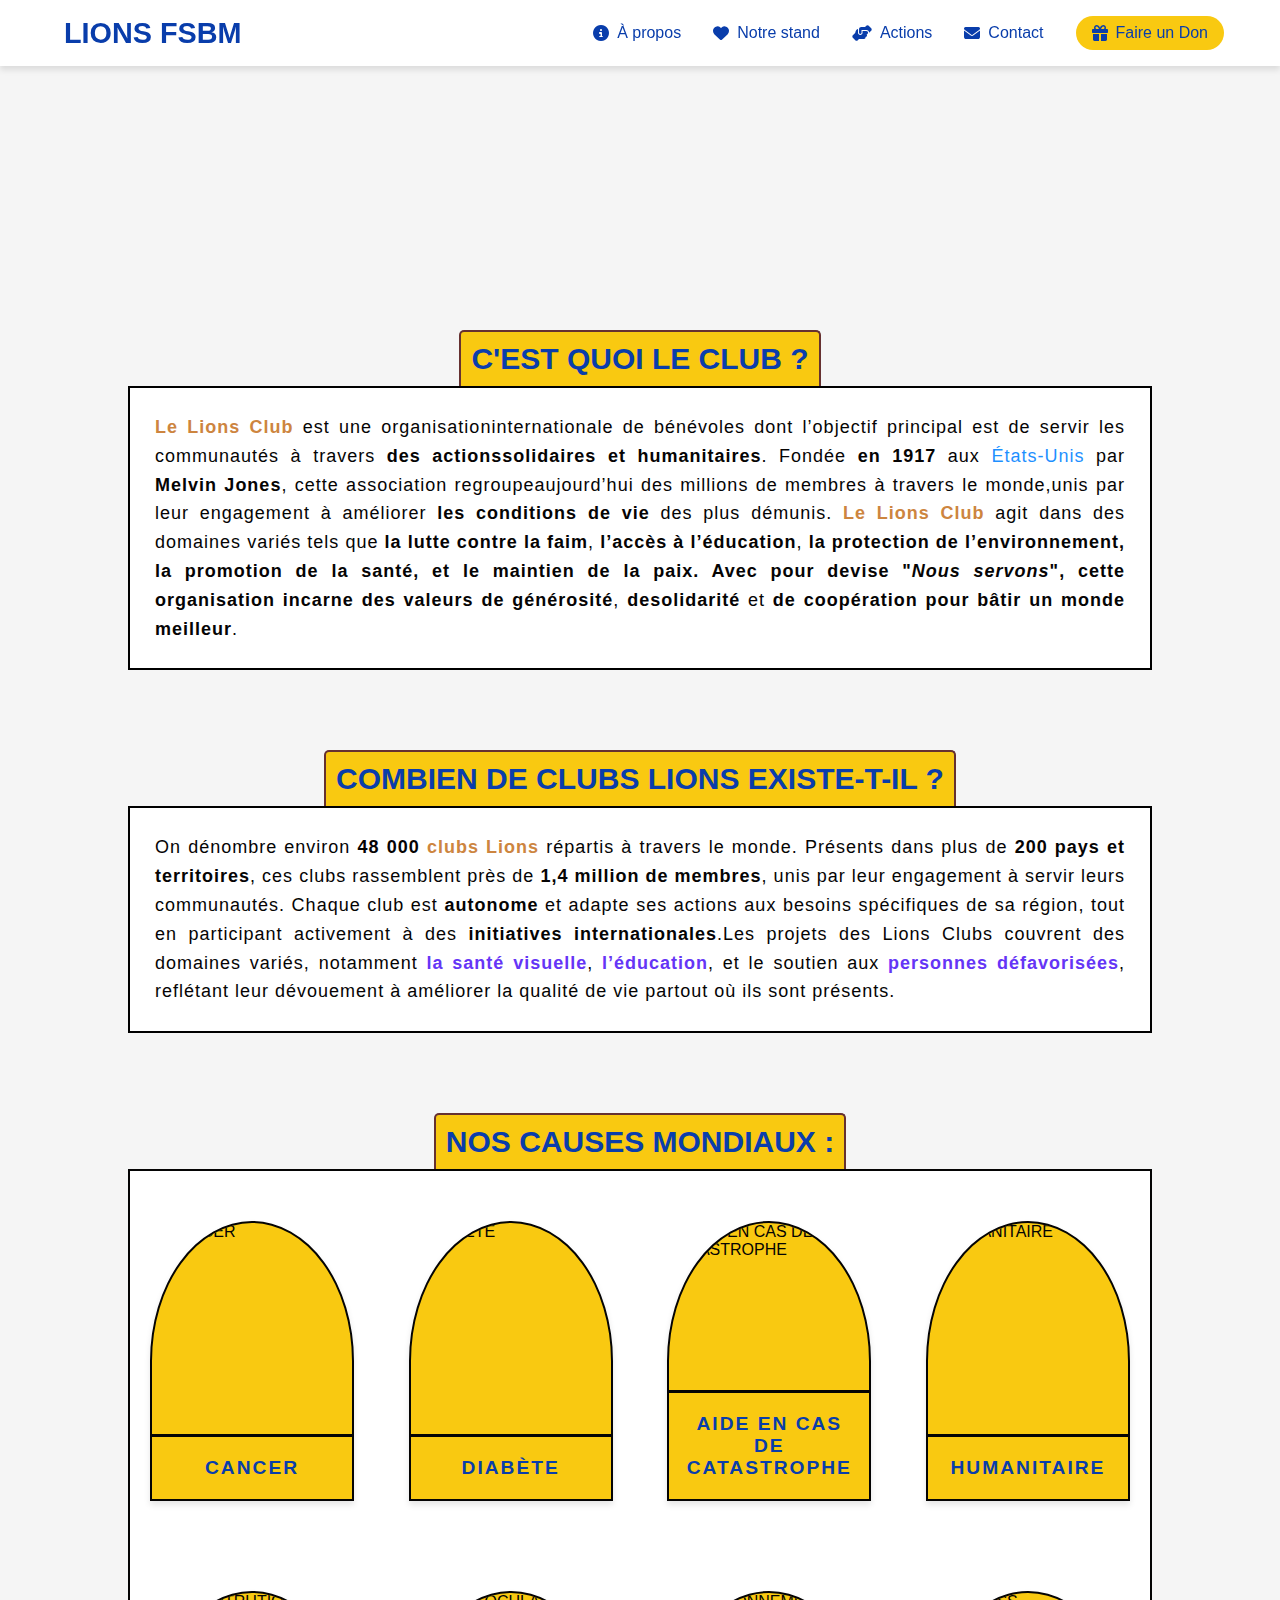
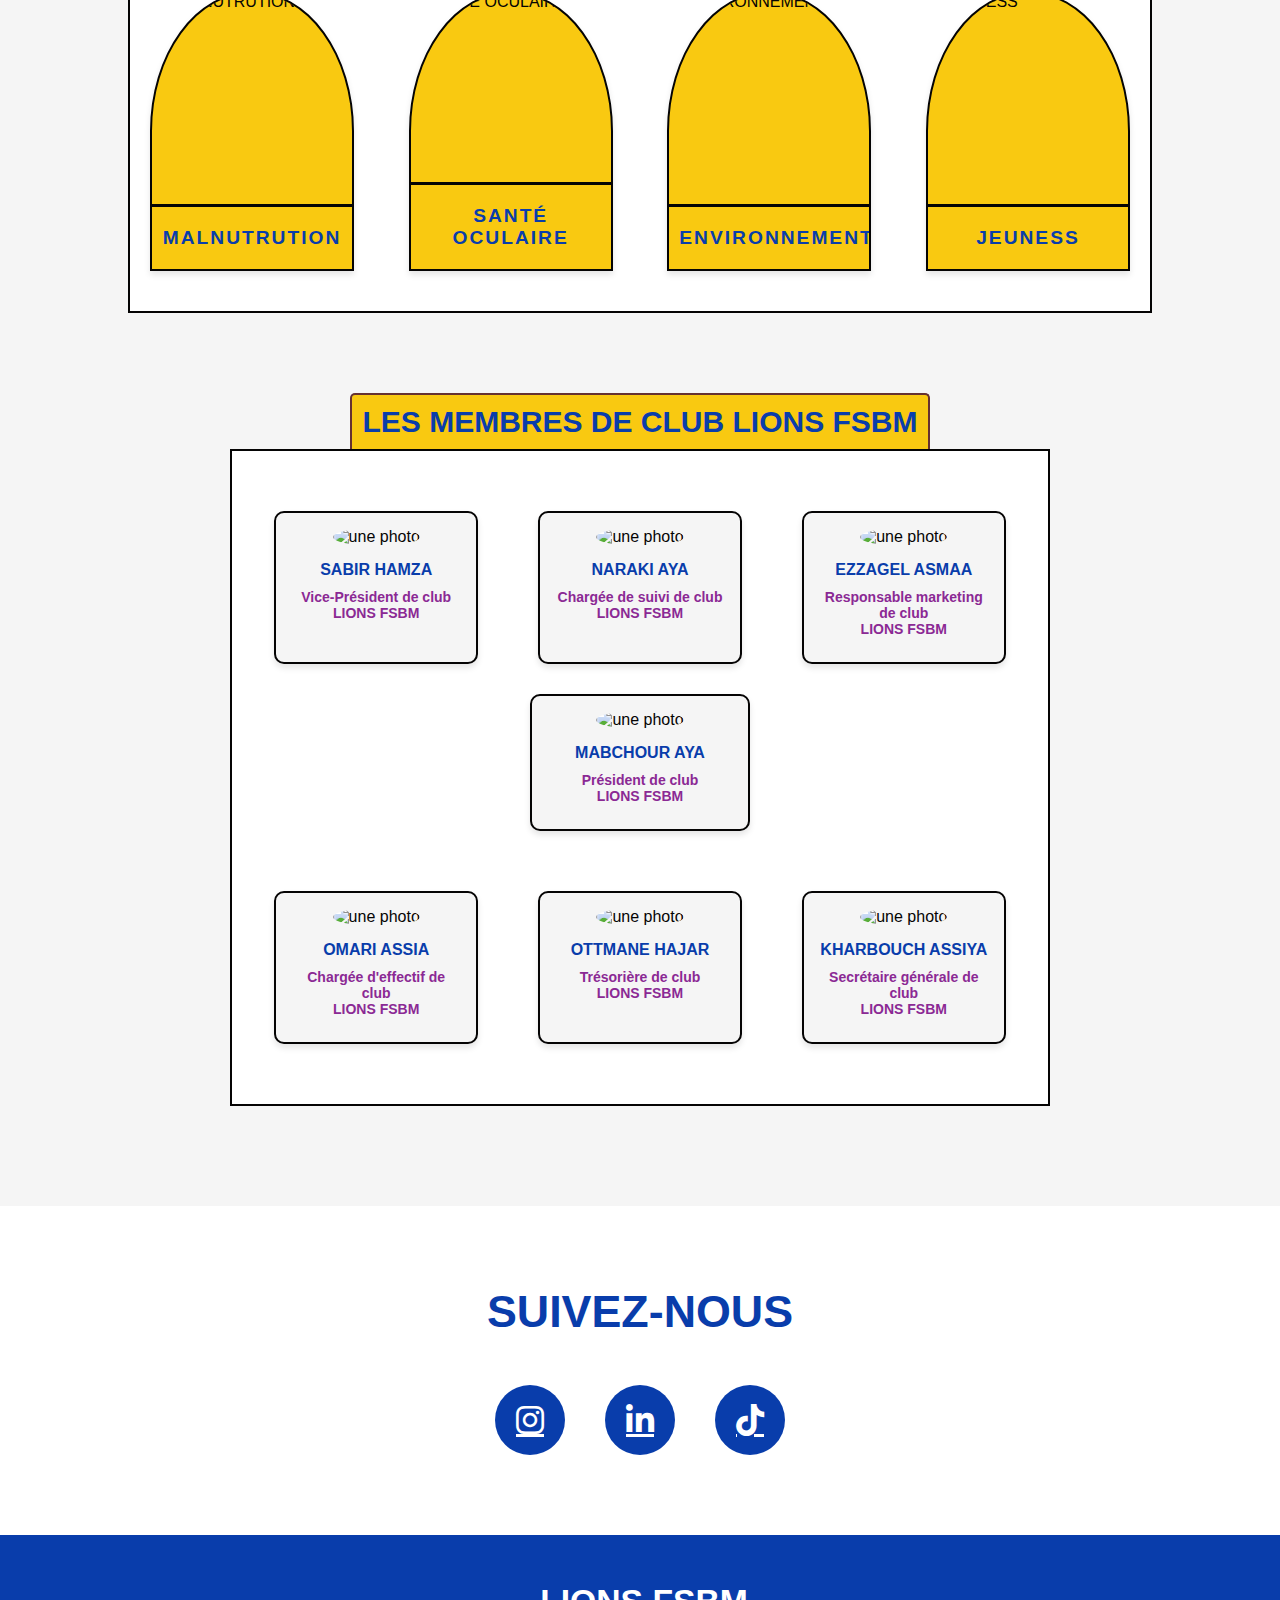
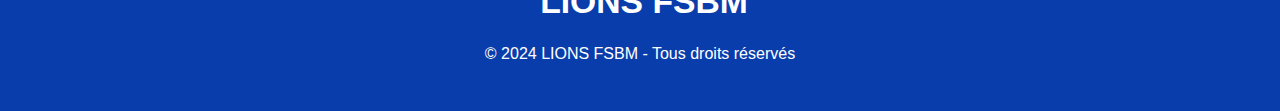
==== Index/about.html @ 6dd46de1 "update3" ====
<!DOCTYPE html>
<html lang="fr">
  <head>
    <meta charset="UTF-8" />
    <meta name="viewport" content="width=device-width, initial-scale=1.0" />
    <meta
      name="description"
      content="LIONS FSBM - Organisation internationale de bénévoles dédiée au service communautaire"
    />
    <title>LIONS FSBM</title>
    <link rel="stylesheet" href="../Stylesheets/About.css" />
    <link rel="shortcut icon" href="../Assets/Icons/LIONS_CLUB_LOGO.png" /> 
    <!-- Ajout du CDN Font Awesome -->
    <link
      rel="stylesheet"
      href="https://cdnjs.cloudflare.com/ajax/libs/font-awesome/6.5.1/css/all.min.css"
    />
  </head>

  <body>
    <header class="header">
      <nav class="navbar">
        <div class="logo">
          <a href="acceuil.html"><i class="fas fa-lion"></i> LIONS FSBM</a>
        </div>
        <button class="nav-toggle" aria-label="Menu">
          <i class="fas fa-bars"></i>
        </button>
        <ul class="nav-menu">
          <li>
            <a href="about.html"><i class="fas fa-info-circle"></i> À propos</a>
          </li>
          <li>
            <a href="stand.html"><i class="fas fa-heart"></i> Notre stand</a>
          </li>
          <li>
            <a href="actions.html"
              ><i class="fas fa-hands-helping"></i> Actions</a
            >
          </li>
          <li>
            <a href="contact.html"><i class="fas fa-envelope"></i> Contact</a>
          </li>
          <li>
            <a href="don.html" class="donation-button pulse"
              ><i class="fas fa-gift"></i> Faire un Don</a
            >
          </li>
        </ul>
      </nav>
    </header>
        
     <main>
      
       <div style="width: 80%;margin-left: 10%;">
  
          <video autoplay muted loop src="../Assets/Videos/videoplayback.mp4"></video><!-- la video de la page a propose -->
          
          <h2  class="les_titres_h2">C'EST QUOI LE CLUB ?</h2>                     <!--titre-->
  
        <p class="paragraphe"><!-- un texte qui donne une peresentation sur club lions -->
           <span style="color: peru; font-weight: 700;">Le Lions Club</span> est une organisationinternationale
             de bénévoles dont l’objectif principal est de servir les communautés à travers <b>des actionssolidaires 
               et humanitaires</b>. Fondée <b>en 1917</b> aux <span style="color: dodgerblue;">États-Unis</span> par
                <b>Melvin Jones</b>, cette association regroupeaujourd’hui des millions de membres à travers le monde,unis
                  par leur engagement à améliorer <b >les conditions de vie</b> des plus  démunis. 
                  <span style="color: peru; font-weight: 700;"> Le Lions Club </span> agit dans des domaines variés tels que
                 <b>la lutte contre la faim</b>, <b>l’accès à l’éducation</b>,<b> la protection de 
              l’environnement, <b >la promotion de la santé</b>, et <b>le maintien de la paix</b>. Avec pour devise  "<b><em>Nous servons</em></b>", 
              cette organisation incarne 
            des valeurs de générosité</b>, <b>desolidarité</b> et <b>de coopération pour bâtir un monde meilleur</b>.
        </p>
  
            <h2  class="les_titres_h2" >Combien de clubs Lions existe-t-il ?</h2>                                <!-- un autre titre-->
  
            <p class="paragraphe"><!-- cette partie donner des information sur le nombre du membre de club -->
              On dénombre environ <b>48 000 </b><b style="color: peru;">clubs Lions</b> répartis à travers le monde.
               Présents dans plus de <b>200 pays et territoires</b>, ces clubs rassemblent près de 
               <b>1,4 million de membres</b>, unis par leur engagement à servir leurs communautés.
              Chaque club est <b >autonome</b> et adapte ses actions aux besoins spécifiques de sa région, tout en participant activement à des
               <b>initiatives internationales</b>.Les projets des Lions Clubs couvrent des domaines variés, notamment
               <b style="color: rgb(101, 53, 246);">la santé visuelle</b>, <b style="color: rgb(101, 53, 246);">l’éducation</b>,
               et le soutien aux <b style="color: rgb(101, 53, 246);">personnes défavorisées</b>,
               reflétant leur dévouement à améliorer la qualité de vie partout où ils sont présents.
            </p>
  
  
            <!-- les causes mondiaux-->
  
            <h2  class="les_titres_h2" >Nos causes mondiaux :</h2><!-- un autre titre-->
           <div class="abs"> <div class="conteneur">                                <!-- cette div est un conteneur de les div qui s appel cn1 -->
              <div class="cn1">                                    <!--cn1 est un conteneur les images  est le titre des causes mondiaux-->
                  <img src="../Assets/Pictures/gettyimages-1317832692-612x612.jpg" alt="CANCER">
                  <h3>CANCER</h3>
              </div>
              <div class="cn1">
                  <img src="../Assets/Pictures/DIABÈTE.jpeg" alt="DIABÈTE">
                  <h3>DIABÈTE</h3>
              </div>
              <div class="cn1">
                  <img src="../Assets/Pictures/CATASTROPHE.jpg" alt="AIDE EN CAS DE CATASTROPHE">
                  <h3>AIDE EN CAS DE CATASTROPHE</h3>
              </div>
              <div class="cn1">
                  <img src="../Assets/Pictures/HUMANITAIRE.jpg" alt="HUMANITAIRE">
                  <h3>HUMANITAIRE</h3>
              </div>
          </div>
          
          <div class="conteneur"> <!-- cette div est un conteneur de les div qui s appel cn1 -->
              <div class="cn1">   <!--cn1 est un conteneur les images  est le titre des causes mondiaux-->
                  <img src="../Assets/Pictures/MALNUTRUTION.jpg" alt="MALNUTRUTION">
                  <h3>MALNUTRUTION</h3>
              </div>
              <div class="cn1">
                  <img src="../Assets/Pictures/shutterstock_1575687874.jpg" alt="SANTÉ OCULAIRE">
                  <h3>SANTÉ OCULAIRE</h3>
              </div>
              <div class="cn1">
                  <img src="../Assets/Pictures/ENVIRONNEMENT.jpg" alt="ENVIRONNEMENT">
                  <h3>ENVIRONNEMENT</h3>
              </div>
              <div class="cn1">
                  <img src="../Assets/Pictures/jeunesse.jpg" alt="JEUNESS">
                  <h3>JEUNESS</h3>
              </div>
          </div>
        </div>
  
          <!--LES MEMBRES DE CLUB LIONS FSBM-->
          
              <h2  class="les_titres_h2 "><!--un autre titre-->
                LES MEMBRES DE CLUB LIONS FSBM
              </h2>
              <div class="abs JJ">
                
            
  
            <div class="tableau">
              <!--tableau est un conteneur des tableau2  --> 
                <div class="tableau2 pp"><!--tableau2 est un conteneur de l image de membre et leur nom et leur travaille -->
                    <img src="../Assets/Pictures/WhatsApp Image2.jpg" alt="une photo">
                    <p>SABIR HAMZA</p>
                    <p> Vice-Président de club <br>LIONS FSBM</p>
                </div>
                <div class="tableau2">
                    <img src="../Assets/Pictures/WhatsApp Image3.jpg" alt="une photo">
                    <p>NARAKI AYA</p>
                    <p>Chargée de suivi de club <br>LIONS FSBM</p>
                </div>
                <div class="tableau2 pp">
                    <img src="../Assets/Pictures/WhatsApp Image4.jpg" alt="une photo">
                    <p>EZZAGEL ASMAA</p>
                    <p>Responsable marketing de club <br>LIONS FSBM</p>
                </div> 
                <div class="tableau2 PRE"><!--tableau2 est un conteneur de l image de membre et leur nom et leur travaille -->
                  <img src="../Assets/Pictures/WhatsApp Image1.jpg" alt="une photo">
                  <p>MABCHOUR AYA</p>
                  <p>Président de club <br>LIONS FSBM</p>
              </div>   
            </div>
            
            
            <div class="tableau s"><!--tableau est un conteneur des tableau2  --> 
                <div class="tableau2"><!--tableau2 est un conteneur de l image de membre et leur nom et leur travaille -->
                    <img src="../Assets/Pictures/WhatsApp Image5.jpg" alt="une photo">
                    <p>OMARI ASSIA</p>
                    <p>Chargée d'effectif de club <br>LIONS FSBM</p>
                </div>
                <div class="tableau2">
                    <img src="../Assets/Pictures/WhatsApp Image6.jpg" alt="une photo">
                    <p>OTTMANE HAJAR</p>
                    <p>Trésorière de club <br>LIONS FSBM</p>
                </div>
                <div class="tableau2">
                    <img src="../Assets/Pictures/WhatsApp ImagE7.jpg" alt="une photo">
                    <p>KHARBOUCH ASSIYA</p>
                    <p>Secrétaire générale de club <br>LIONS FSBM</p>
                </div>   
            </div>
          </div>
      </div>

      <section class="social-section">
        <div class="container">
          <h2 class="section-title">Suivez-nous</h2>
          <div class="social-icons">
            <a href="https://www.instagram.com/lions_fsbm" class="social-icon instagram"
              ><i class="fab fa-instagram"></i
            ></a>
            <a href="https://www.linkedin.com/company/lionsclubfsbm/" class="social-icon linkedin"
              ><i class="fab fa-linkedin-in"></i
            ></a>
            <a href="https://www.tiktok.com/@lions.club.fsbm" class="social-icon tiktok"
              ><i class="fa-brands fa-tiktok"></i
            ></a>
          </div>
        </div>
      </section>
    </main>

    <footer class="footer">
      <div class="container">
        <div class="footer-content">
          <div class="footer-logo">
            <i class="fas fa-lion"></i>
            <h3>LIONS FSBM</h3>
          </div>
          <p>&copy; 2024 LIONS FSBM - Tous droits réservés</p>
        </div>
      </div>
    </footer>

    <script>
      document.querySelector(".nav-toggle").addEventListener("click", () => {
        document.querySelector(".nav-menu").classList.toggle("active");
      });
    </script>
  </body>
</html>
---- Stylesheets/About.css ----
:root {
    --bleu-fonce: #093DAB;
    --jaune: #F9C911;
    --pourpre: #8B2994;
    --noir: #050404;
    --blanc: #FFFFFF;
    --vert: #00975A;
    --bleu: #0A3DAB;
    --transition: all 0.3s ease;
    --box-shadow: 0 4px 6px rgba(0, 0, 0, 0.1);
    --video-overlay: rgba(0, 0, 0, 0.5);
}

body {
    font-family: 'Helvetica Neue', sans-serif; 
    color: var(--noir);
    background-color: #f5f5f5;
    
    justify-content: center;
   }



/* Header & Navigation */
.header {
    background-color: var(--blanc);
    position: fixed;
    width: 100%;
    top: 0;
    z-index: 1000;
    box-shadow: var(--box-shadow);
}

.navbar {
    display: flex;
    justify-content: space-between;
    align-items: center;
    padding: 1rem;
    max-width: 1200px;
    margin: 0 auto;
}

.logo a {
    color: var(--bleu-fonce);
    text-decoration: none;
    font-size: 1.8rem;
    font-weight: bold;
    display: flex;
    align-items: center;
    gap: 0.5rem;
    font-family: 'Trends', sans-serif;
}

.nav-menu {
    display: flex;
    align-items: center;
    gap: 2rem;
    list-style: none;
}

.nav-menu a {
    color: var(--bleu-fonce);
    text-decoration: none;
    display: flex;
    align-items: center;
    gap: 0.5rem;
    font-weight: 500;
    transition: var(--transition);
}

.nav-menu a:hover {
    color: var(--jaune);
    text-decoration: underline;
}

.donation-button {
    background-color: var(--jaune);
    padding: 0.5rem 1rem;
    border-radius: 25px;
    color: var(--bleu-fonce) !important;
    transition: var(--transition);
}

.donation-button:hover {
    background-color: var(--bleu-fonce);
    color: var(--blanc) !important;
    transform: translateY(-3px);
    box-shadow: 0 5px 15px rgba(0, 0, 0, 0.3);
}

.nav-toggle {
    display: none;
    background: none;
    border: none;
    font-size: 1.5rem;
    color: var(--bleu-fonce);
    cursor: pointer;
}

.les_grand-titre1{
    width: 90%;
    height:500px;
    background-color: #eedfa4;
    border-radius:20px;
    margin-top: 120px;
    margin-left:5%;
    align-content:center;  
      
}

.les_grand-titre1 h2{
    width: 500PX;
    font-family:'Lucida Sans', 'Lucida Sans Regular', 'Lucida Grande', 'Lucida Sans Unicode', Geneva, Verdana, sans-serif;
    font-size:40px;
   
    background-color:#F9C911;
    border-radius: 20px;
    text-align: center;
    color: #0A3DAB;
    margin: 0 auto;
}

.les_titres_h2{
        color:  #0A3DAB;
        text-transform: uppercase;
        margin-bottom: 40px;
        display: block;
        font-size: 30px;
        font-weight: 750;
        text-align: center;
        border: #663131 solid 2px;
        width: fit-content;
        padding: 10px;
        margin-bottom: 0;
        border-bottom:0;
        margin:0 auto;
        margin-top:80px;
        background-color: #F9C911;
        border-radius:5px 5px 0 0;

    }
    .paragraphe{
        font-size: 18px;
        text-align: justify;
        line-height: 26px;
        line-height: 160%;
        letter-spacing:1PX;
        background-color:#fff;
        padding: 25px;
        border:solid 2px rgb(0, 0, 0);


    }

   .conteneur {
    display: flex;
    justify-content: space-between; 
    margin-top: 50px;
    flex-wrap: wrap;  
}
.abs{
    background-color: #fff;
    border: #050404 2px solid;
    margin-top: 0;
    

    
   
    


}
.JJ{
    background-color: #fff;
    border: #050404 2px solid;
    margin-top: 0;
    width:80%;
    margin: 0 auto;
    margin-bottom:100px;
    
   
    


}

.cn1 {
    background-color: #F9C911;
    width: 20%; 
    height: 280px;
    margin: 20px;
    border-radius: 15px; 
    box-shadow: 0 4px 6px rgba(0, 0, 0, 0.1);
    transition: transform 0.3s, box-shadow 0.3s;
    display: flex;
    flex-direction: column; 
    overflow: hidden;
    border: 2px solid var(--noir);
    align-items: center;
    border-radius:50% 50% 0px 0px;
    margin-bottom: 40px;
    margin-top:0px;
}

.cn1:hover {
    transform: scale(1.05); 
    box-shadow: 0 10px 15px rgba(0, 0, 0, 0.2); 
}

.cn1 h3 {
    font-size: 1.2rem;
    margin: 0 auto;
    margin-top: 10px;
    margin-bottom: 10px;
    padding: 10px;
    color: #093DAB;
    text-align: center;
    width: 100%; 
    font-family:Lucida , sans-serif;
    text-transform: uppercase;
    letter-spacing: 2px;
    
}

.cn1 img {
    width: 100%;
    height: 230px;
    object-fit: cover;
    border-bottom: 3px solid var(--noir); 
}

@media (max-width: 1024px) {
    .cn1 {
        width: 45%;
    }
}

@media (max-width: 768px) {
    .cn1 {
        width: 100%; 
    }
}
    
video {
    width: 80%;  
    max-width: 1200px;  
    height: auto;  
    border-radius: 20px;
    margin: 0 auto;  
    display: block;  
    margin-top: 100px;
}


@media (max-width: 1024px) {
    video {
        width: 90%; 
        margin-top:200px;
    }
}

@media (max-width: 768px) {
    video {
        width: 100%;  
    }
}
@media (max-width: 800px) {
    .abs{
        border:none;  
        background: none;
    }
    .les_titres_h2 {
        border-bottom: #050404 2px solid;

    }
    .tableau2>img {
        width: 80px;
        height: 80px;;


    }
}



  .tableau {
    display: flex;
    flex-wrap: wrap;
    justify-content: center;
    margin: 30px 0;
    

   
}


.tableau2 {
    background:#f5f5f5;
    width: 25%;
    margin: 30px ;
    padding: 15px;
   
   
    text-align: center;
    border-radius: 10px;
    box-shadow: 0 4px 6px rgba(0, 0, 0, 0.1);
    border: 2px solid var(--noir);
    overflow: hidden;
    transition: transform 0.3s ease;
    
  
}


.tableau2:hover {
    transform: scale(1.05);
    box-shadow: 0 10px 15px rgba(0, 0, 0, 0.2); 
}

.tableau2 img {
    width: 150px;
    height: 150px;
    border-radius: 50%;
    object-fit: cover;
    margin-bottom: 15px;
}

.tableau2 p {
    font-weight: 700;
    font-size: 16px;
    color: #093DAB;
    margin-bottom: 10px;
}

.tableau2 p + p {
    font-size: 14px;
    color: #8B2994;
}


.PRE{
    margin: 0 auto;
    width: 27%;
   
    

}
    

@media (max-width: 1024px) {
    .tableau2 , .PRE {
        width: 45%; 
    }
}
@media (max-width: 768px) {
    .tableau2 , .PREY{
        width: 100%; 
    }

     .tableau,.PRE {
        flex-direction: column; 
        margin: 20px 0;
    }
}

@media (max-width: 768px) {
    h2 {
        font-size: 1.5rem; 
        color: #F9C911; 
    }
}


@media (max-width: 480px) {
    h2 {
        font-size: 1.2rem; 
        color: #8B2994;
    }
}
/* Effet Pulse sur le bouton de don */
@keyframes pulse {
    0% {
        transform: scale(1);
    }

    50% {
        transform: scale(1.1);
    }

    100% {
        transform: scale(1);
    }
}
* {
    margin: 0;
    padding: 0;
    box-sizing: border-box;
}

html {
    scroll-behavior: smooth;
}
/* Social Section */
.social-section {
    padding: 5rem 0;
    background-color: var(--blanc);
}

.social-icons {
    display: flex;
    justify-content: center;
    gap: 2.5rem;
    margin-top: 2.5rem;
}

.social-icon {
    width: 70px;
    height: 70px;
    border-radius: 50%;
    display: flex;
    align-items: center;
    justify-content: center;
    color: var(--blanc);
    font-size: 2rem;
    transition: var(--transition);
    background: var(--bleu-fonce);
}

.social-icon:hover {
    transform: translateY(-5px);
    box-shadow: 0 5px 15px rgba(0, 0, 0, 0.3);
}

.social-icon.facebook:hover {
    background: #1877f2;
}

.social-icon.twitter:hover {
    background: #1da1f2;
}

.social-icon.instagram:hover {
    background: #e4405f;
}

.social-icon.linkedin:hover {
    background: #0077b5;
}

/* Footer */
.footer {
    background: var(--bleu-fonce);
    color: var(--blanc);
    padding: 3rem 0;
}

.footer-content {
    display: flex;
    flex-direction: column;
    align-items: center;
    gap: 1.5rem;
    text-align: center;
}

.footer-logo {
    display: flex;
    align-items: center;
    gap: 0.5rem;
    font-size: 1.8rem;
}

.footer-logo i {
    color: var(--jaune);
}
.section-title {
    text-align: center;
    color: var(--bleu-fonce);
    font-size: 2.8rem;
    margin-bottom: 3rem;
    text-transform: uppercase;
    position: relative;
}
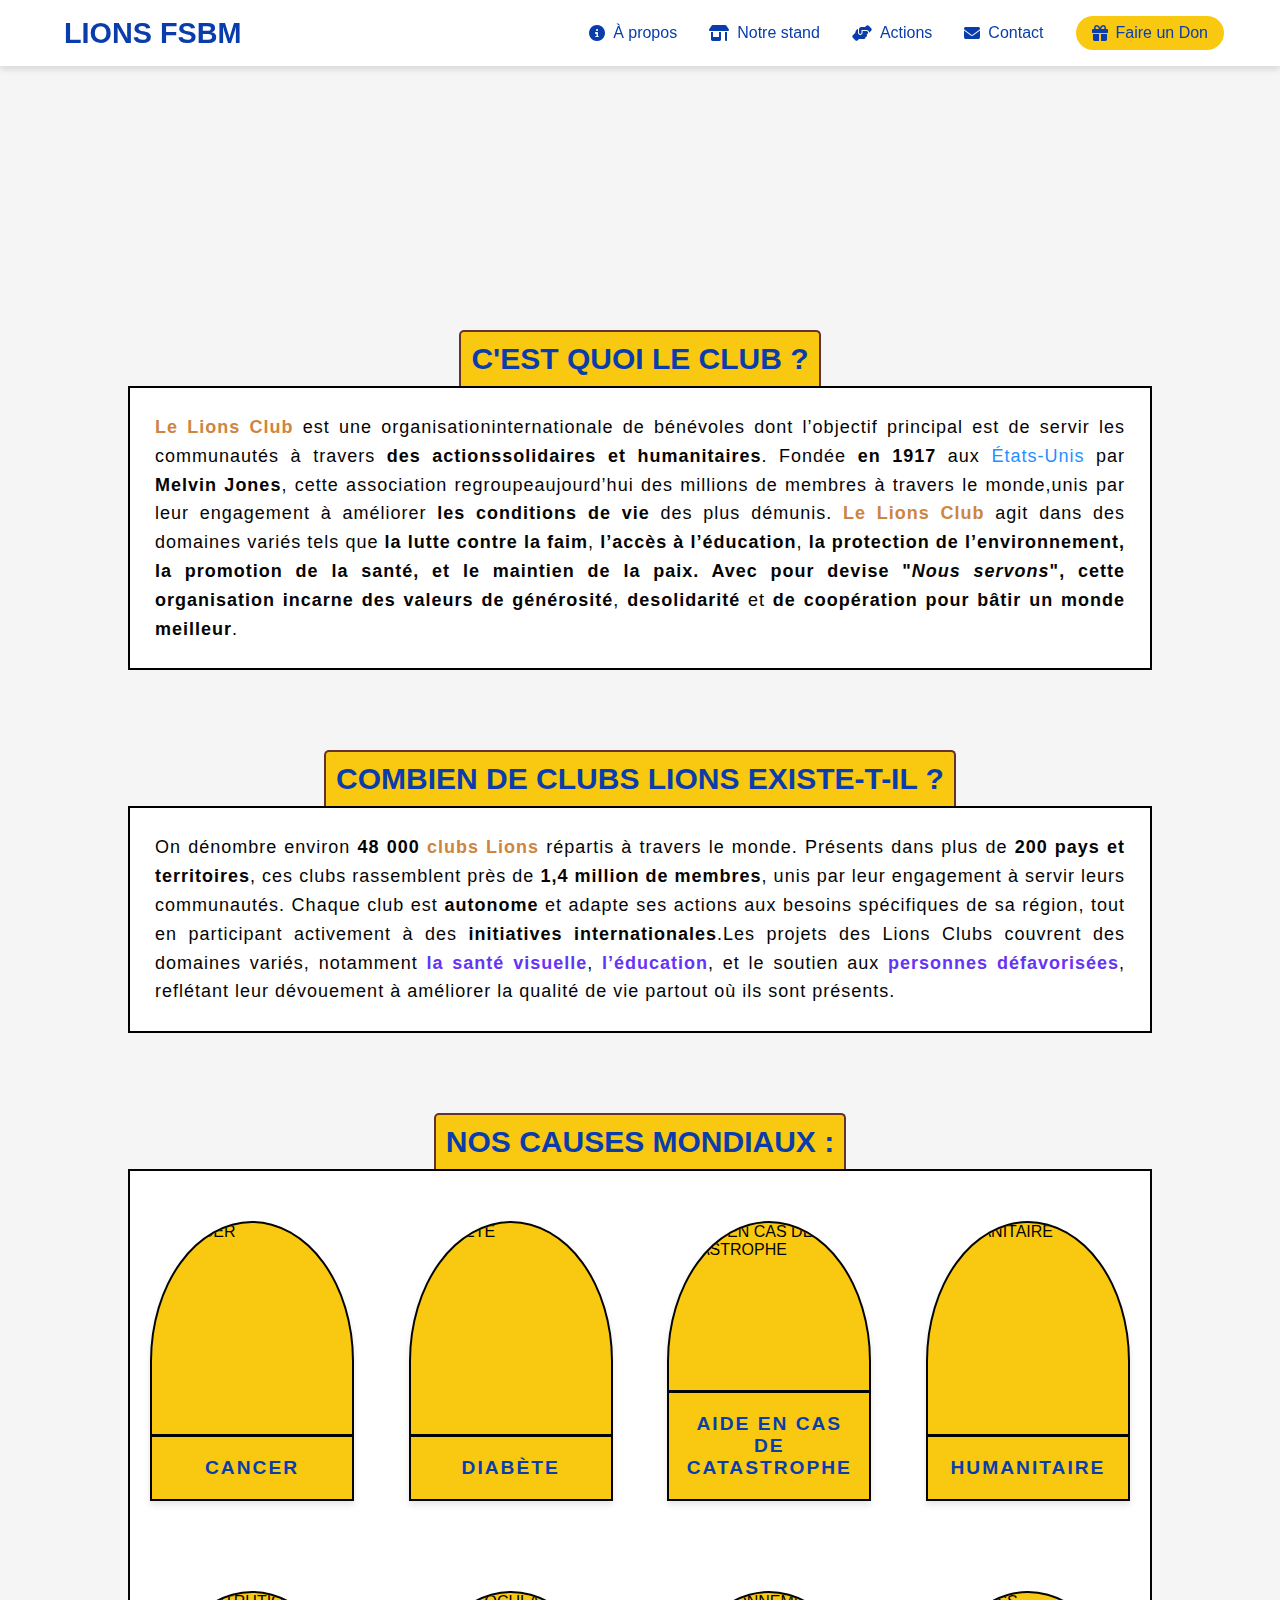
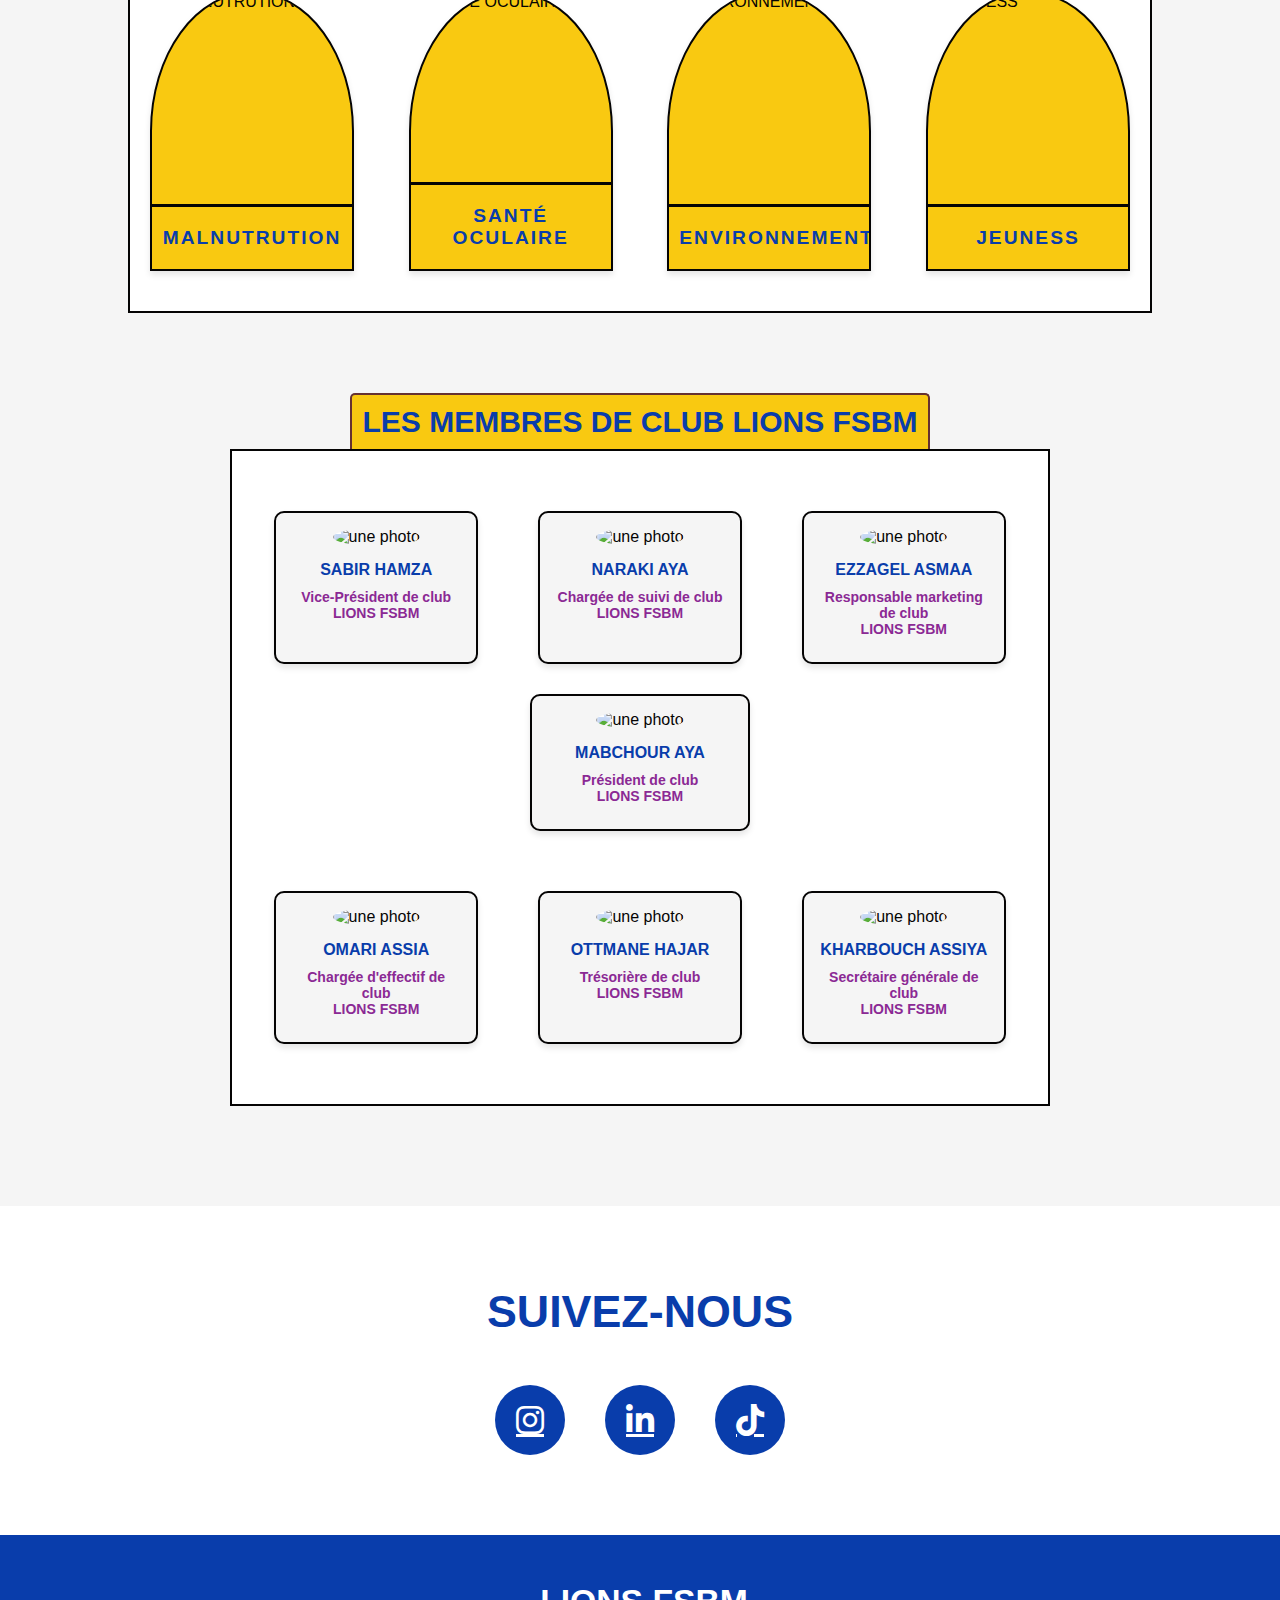
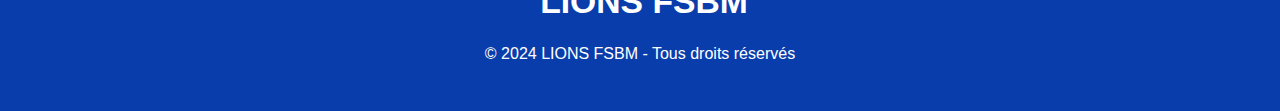
==== commit da6a31ae: "Update about.html" ====
--- a/Index/about.html
+++ b/Index/about.html
@@ -9,7 +9,7 @@
     />
     <title>LIONS FSBM</title>
     <link rel="stylesheet" href="../Stylesheets/About.css" />
-    <link rel="shortcut icon" href="../Assets/Icons/LIONS_CLUB_LOGO.png" /> 
+    <link rel="shortcut icon" href="../Assets/Icons/LIONS_CLUB_LOGO.png" type="image/png" /> 
     <!-- Ajout du CDN Font Awesome -->
     <link
       rel="stylesheet"
@@ -31,7 +31,7 @@
             <a href="about.html"><i class="fas fa-info-circle"></i> À propos</a>
           </li>
           <li>
-            <a href="stand.html"><i class="fas fa-heart"></i> Notre stand</a>
+            <a href="stand.html"><i class="fas fa-shop"></i> Notre stand</a>
           </li>
           <li>
             <a href="actions.html"
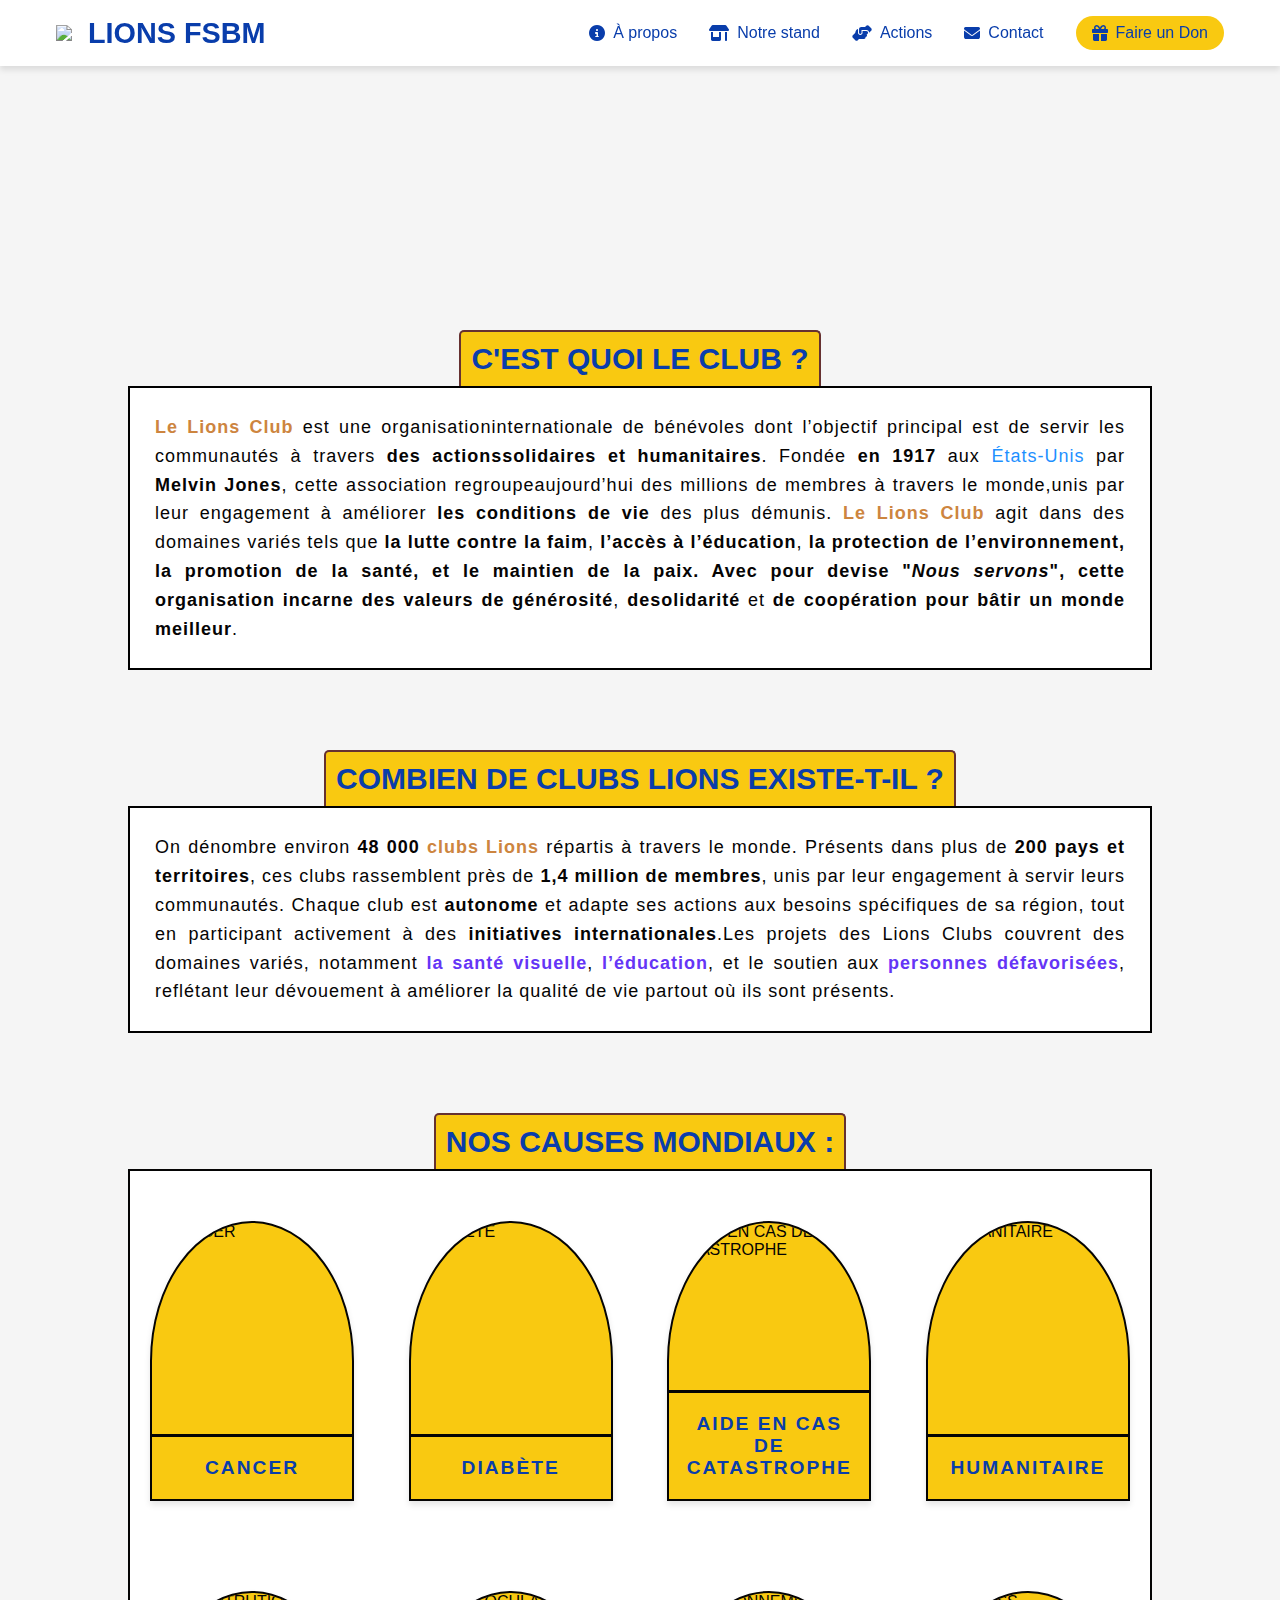
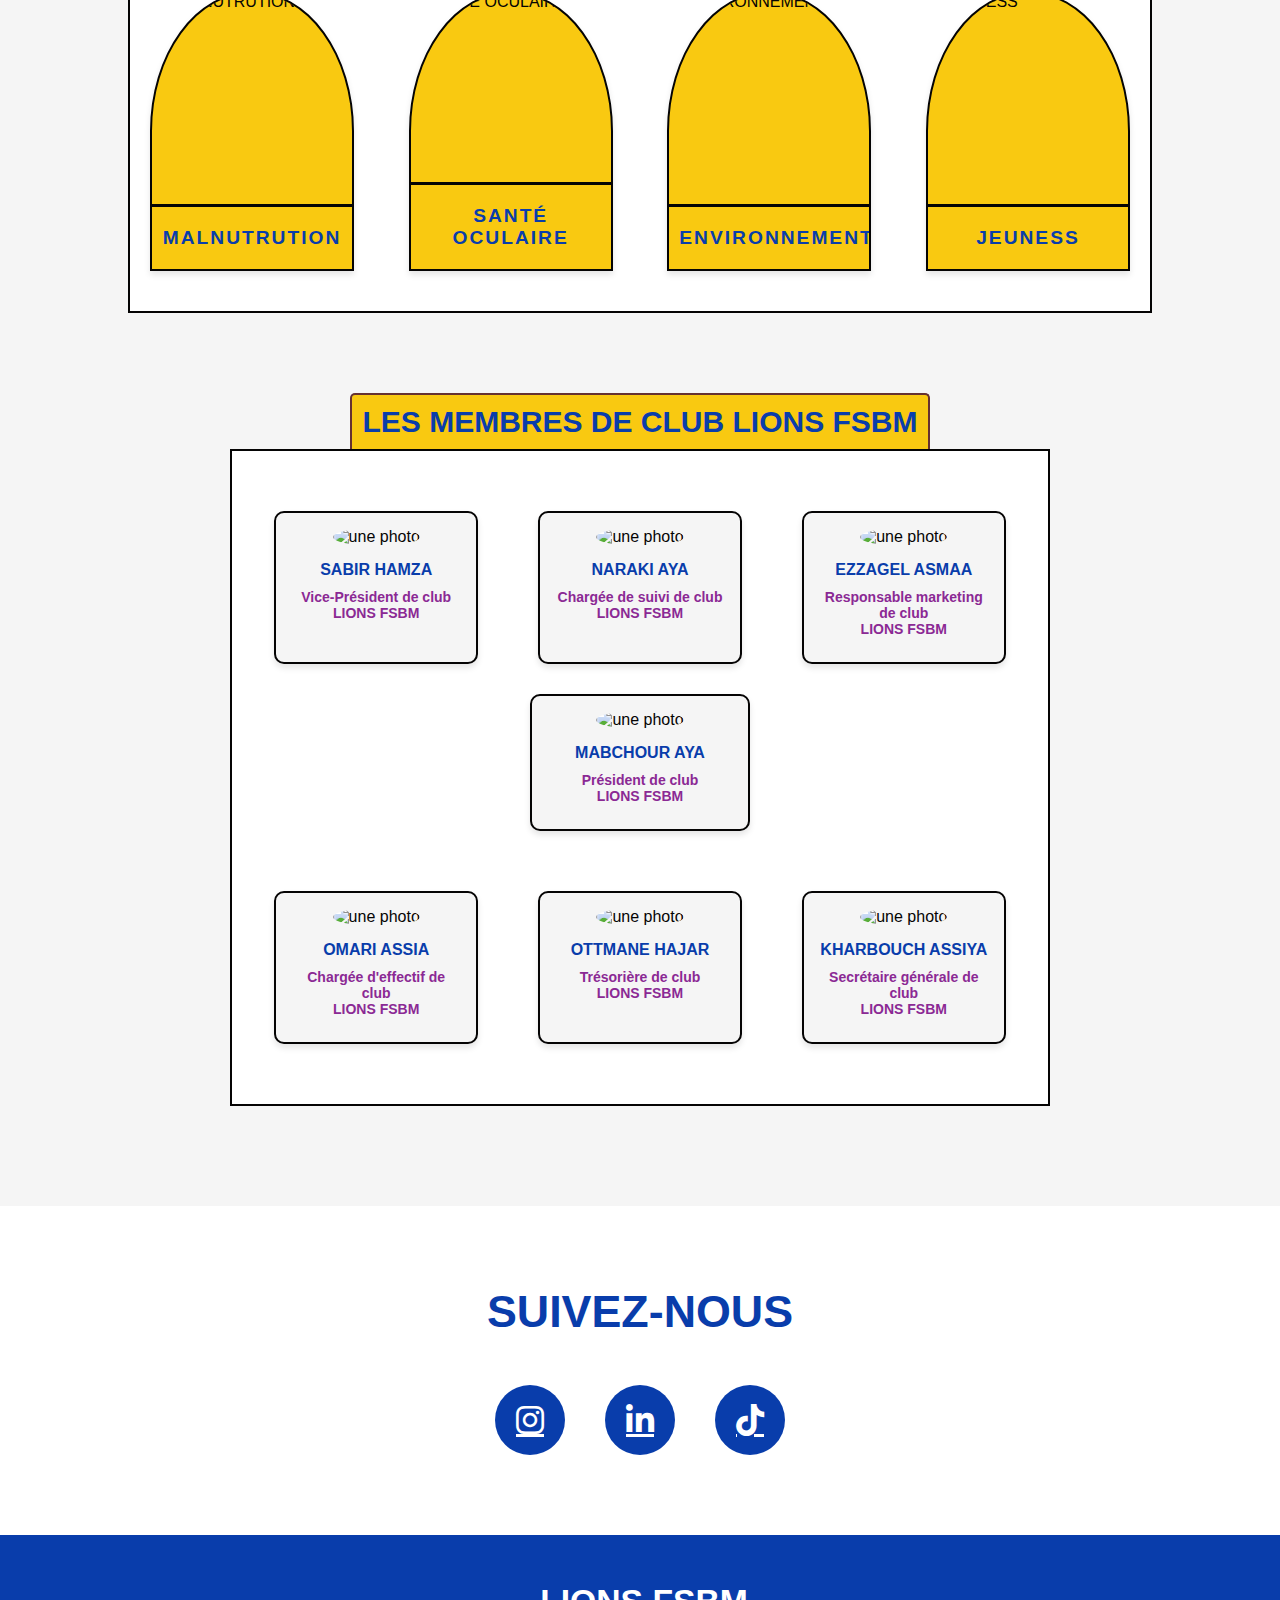
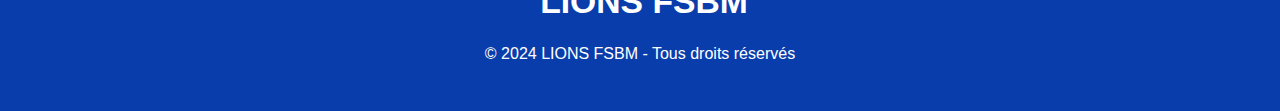
==== commit 0bdac1c8: "Update about.html" ====
--- a/Index/about.html
+++ b/Index/about.html
@@ -21,7 +21,7 @@
     <header class="header">
       <nav class="navbar">
         <div class="logo">
-          <a href="acceuil.html"><i class="fas fa-lion"></i> LIONS FSBM</a>
+          <a href="acceuil.html"><img id="icon" src="../Assets/Icons/LIONS_CLUB_LOGO.png" /><i class="fas fa-lion"></i> LIONS FSBM</a>
         </div>
         <button class="nav-toggle" aria-label="Menu">
           <i class="fas fa-bars"></i>
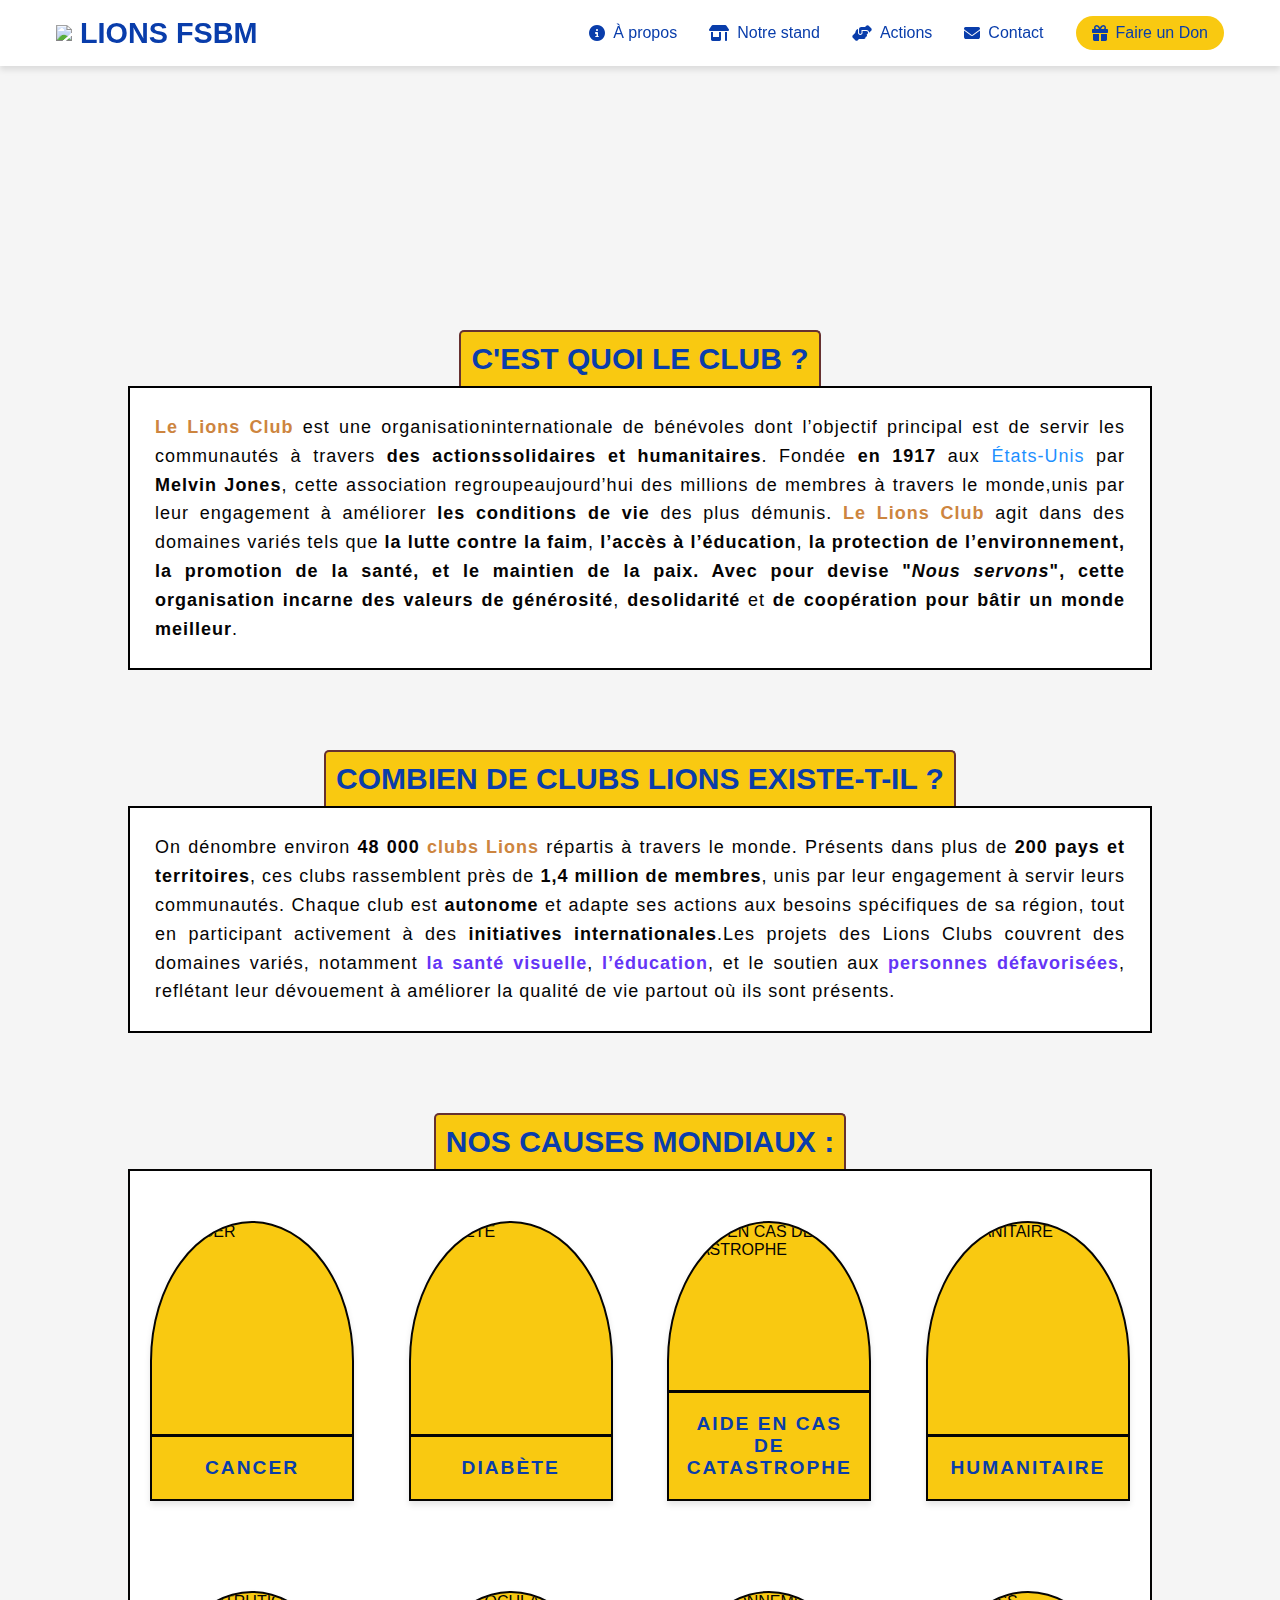
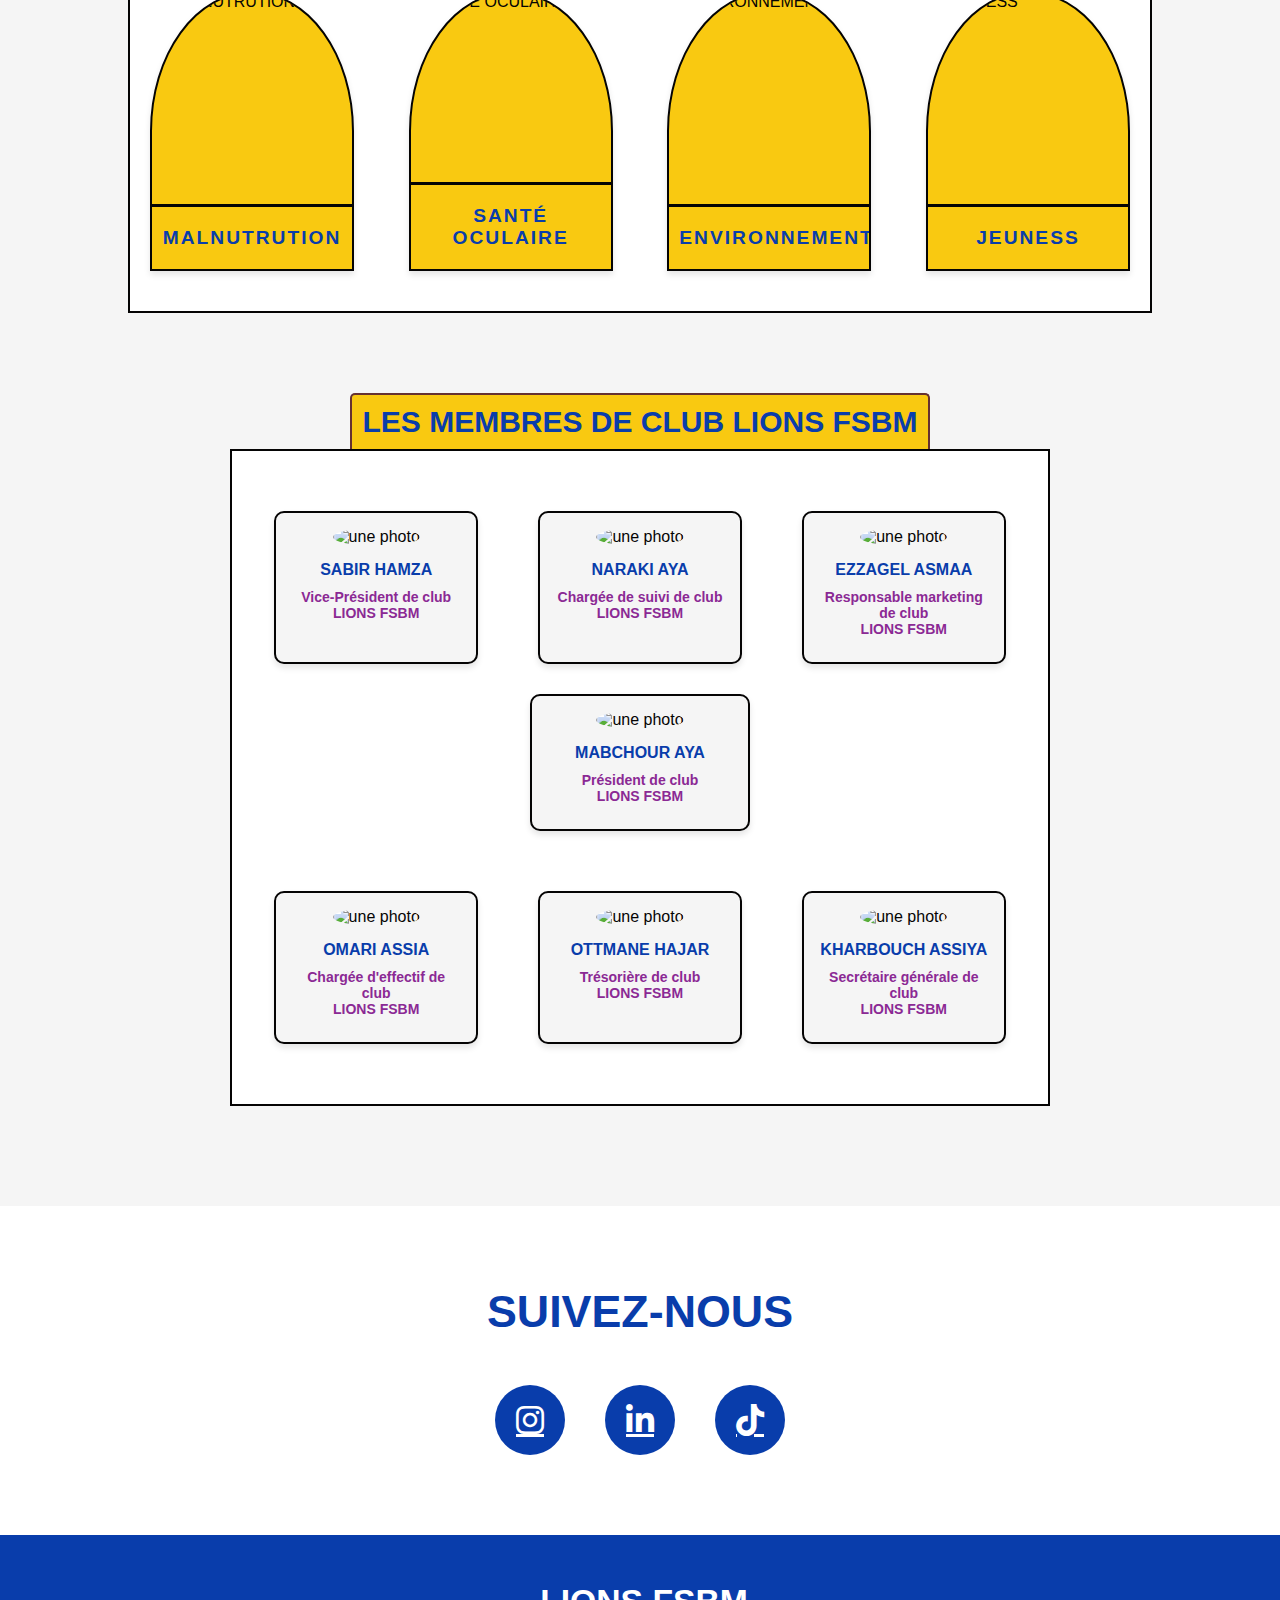
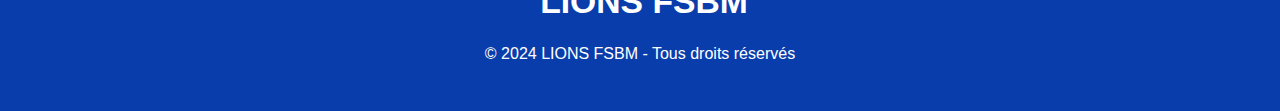
==== commit 6a4a229e: "Update about.html" ====
--- a/Index/about.html
+++ b/Index/about.html
@@ -21,7 +21,7 @@
     <header class="header">
       <nav class="navbar">
         <div class="logo">
-          <a href="acceuil.html"><img id="icon" src="../Assets/Icons/LIONS_CLUB_LOGO.png" /><i class="fas fa-lion"></i> LIONS FSBM</a>
+          <a href="./Index/acceuil.html"><img id="icon" src="./Assets/Icons/LIONS_CLUB_LOGO.png" /> LIONS FSBM</a>
         </div>
         <button class="nav-toggle" aria-label="Menu">
           <i class="fas fa-bars"></i>
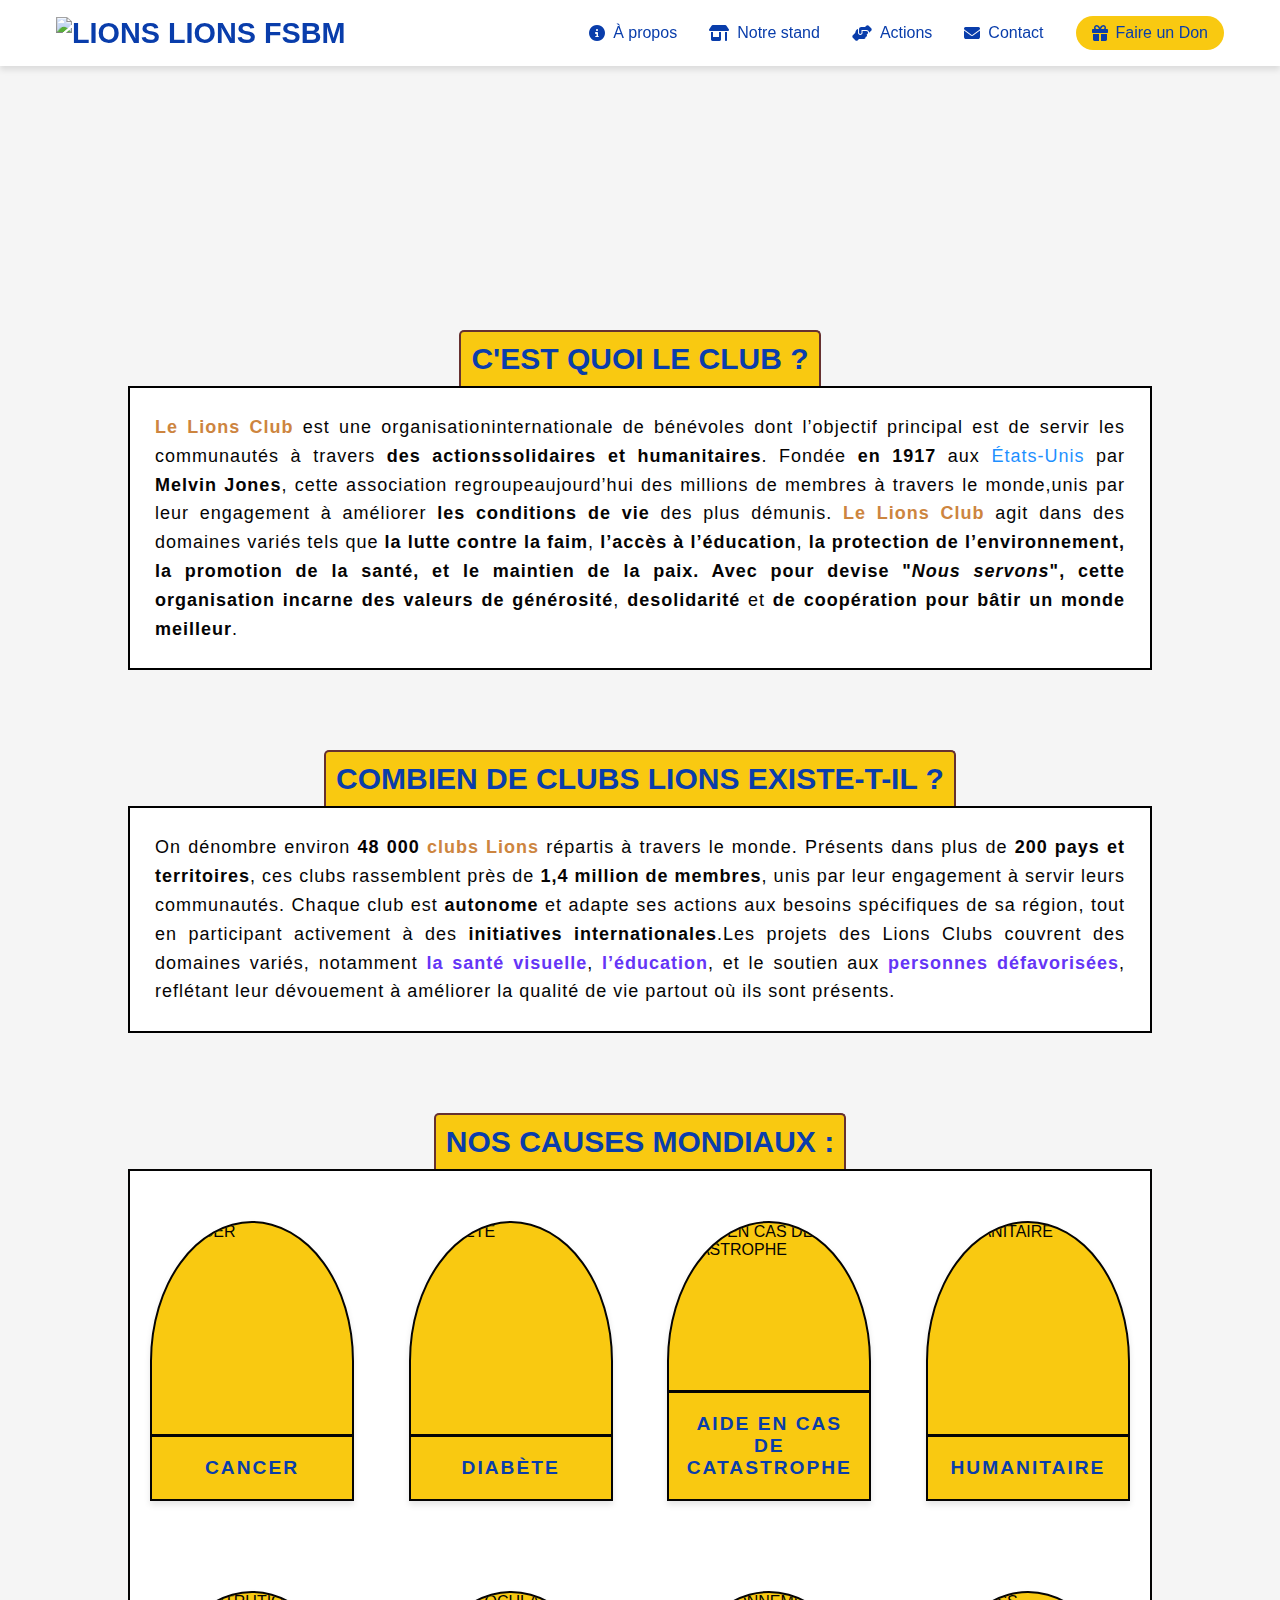
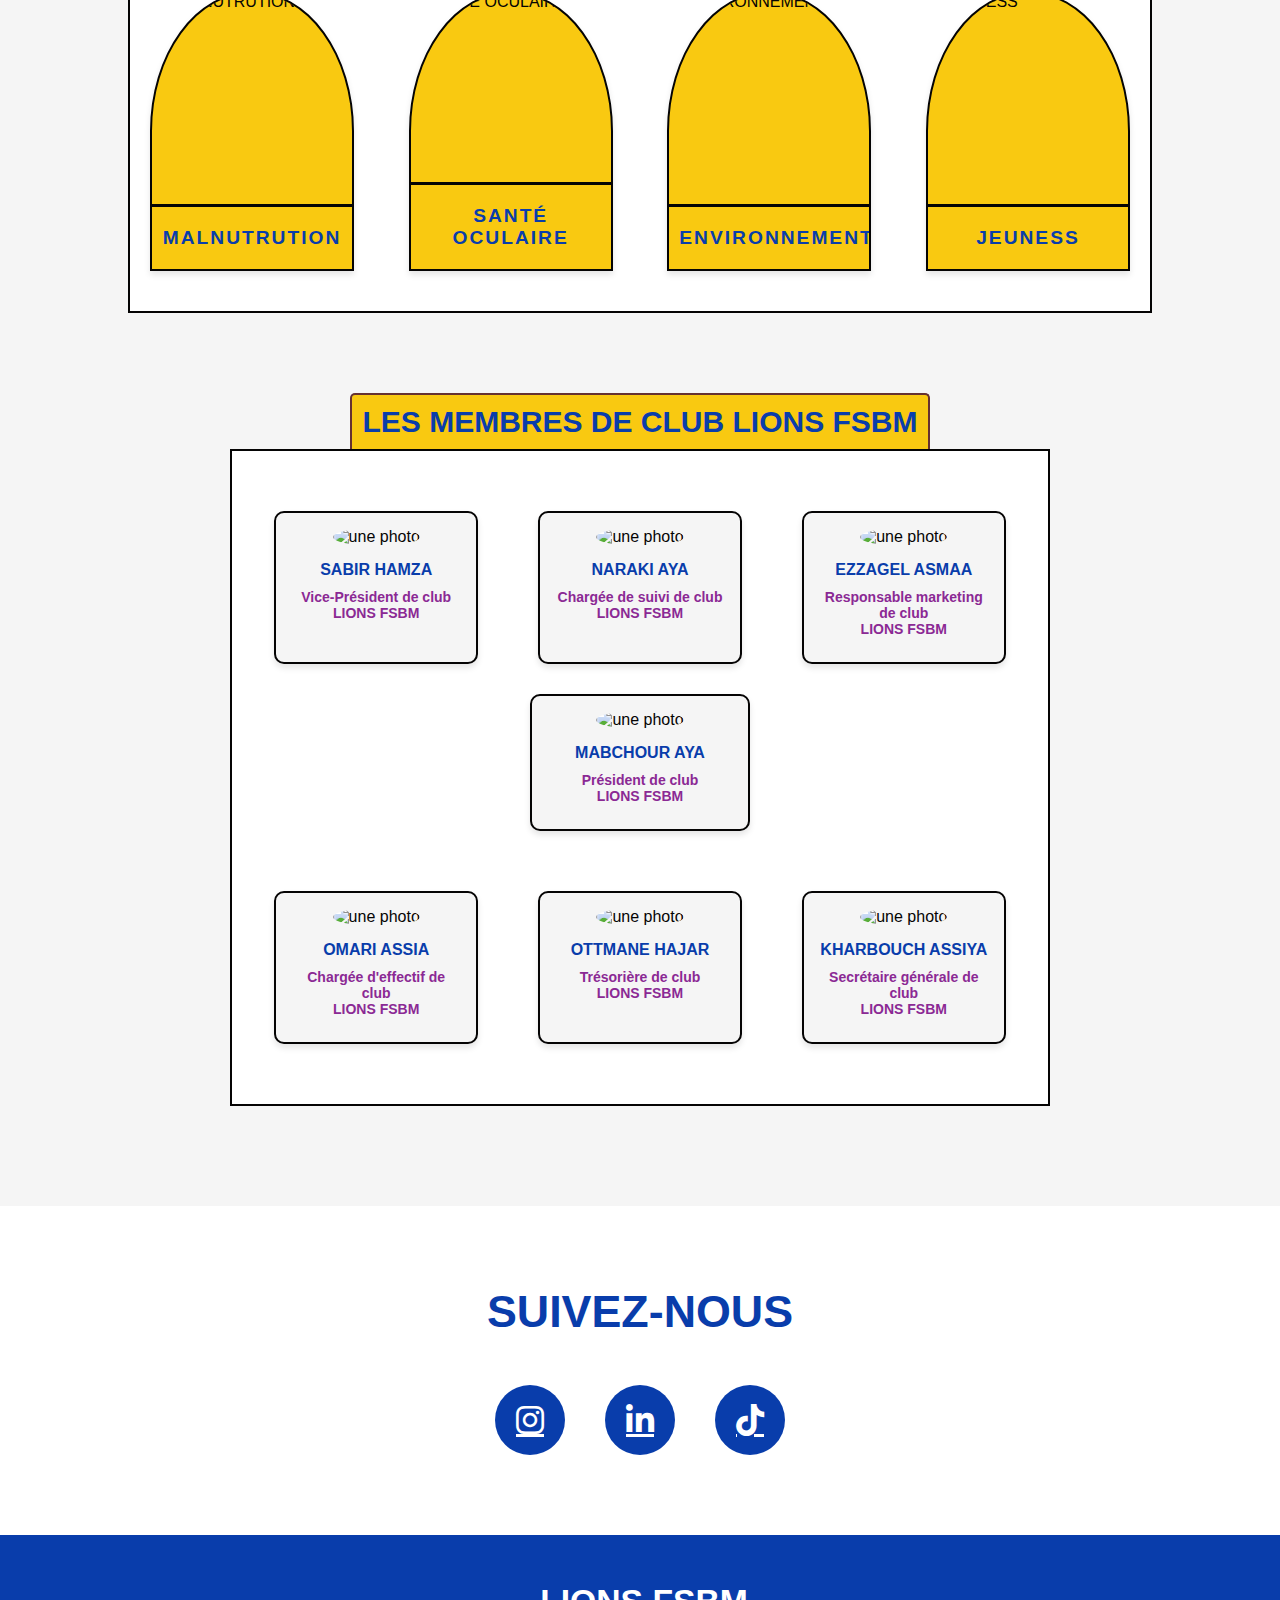
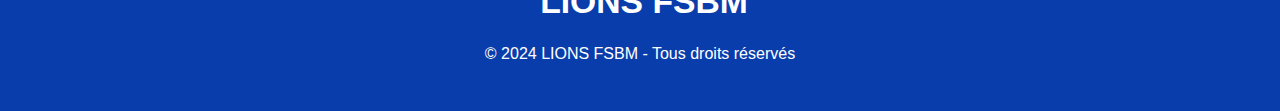
==== commit f34d3692: "Update about.html" ====
--- a/Index/about.html
+++ b/Index/about.html
@@ -21,7 +21,7 @@
     <header class="header">
       <nav class="navbar">
         <div class="logo">
-          <a href="./Index/acceuil.html"><img id="icon" src="./Assets/Icons/LIONS_CLUB_LOGO.png" /> LIONS FSBM</a>
+          <a href="acceuil.html"><img id="icon" src="./Assets/Icons/LIONS_CLUB_LOGO.png" alt="LIONS"/> LIONS FSBM</a>
         </div>
         <button class="nav-toggle" aria-label="Menu">
           <i class="fas fa-bars"></i>
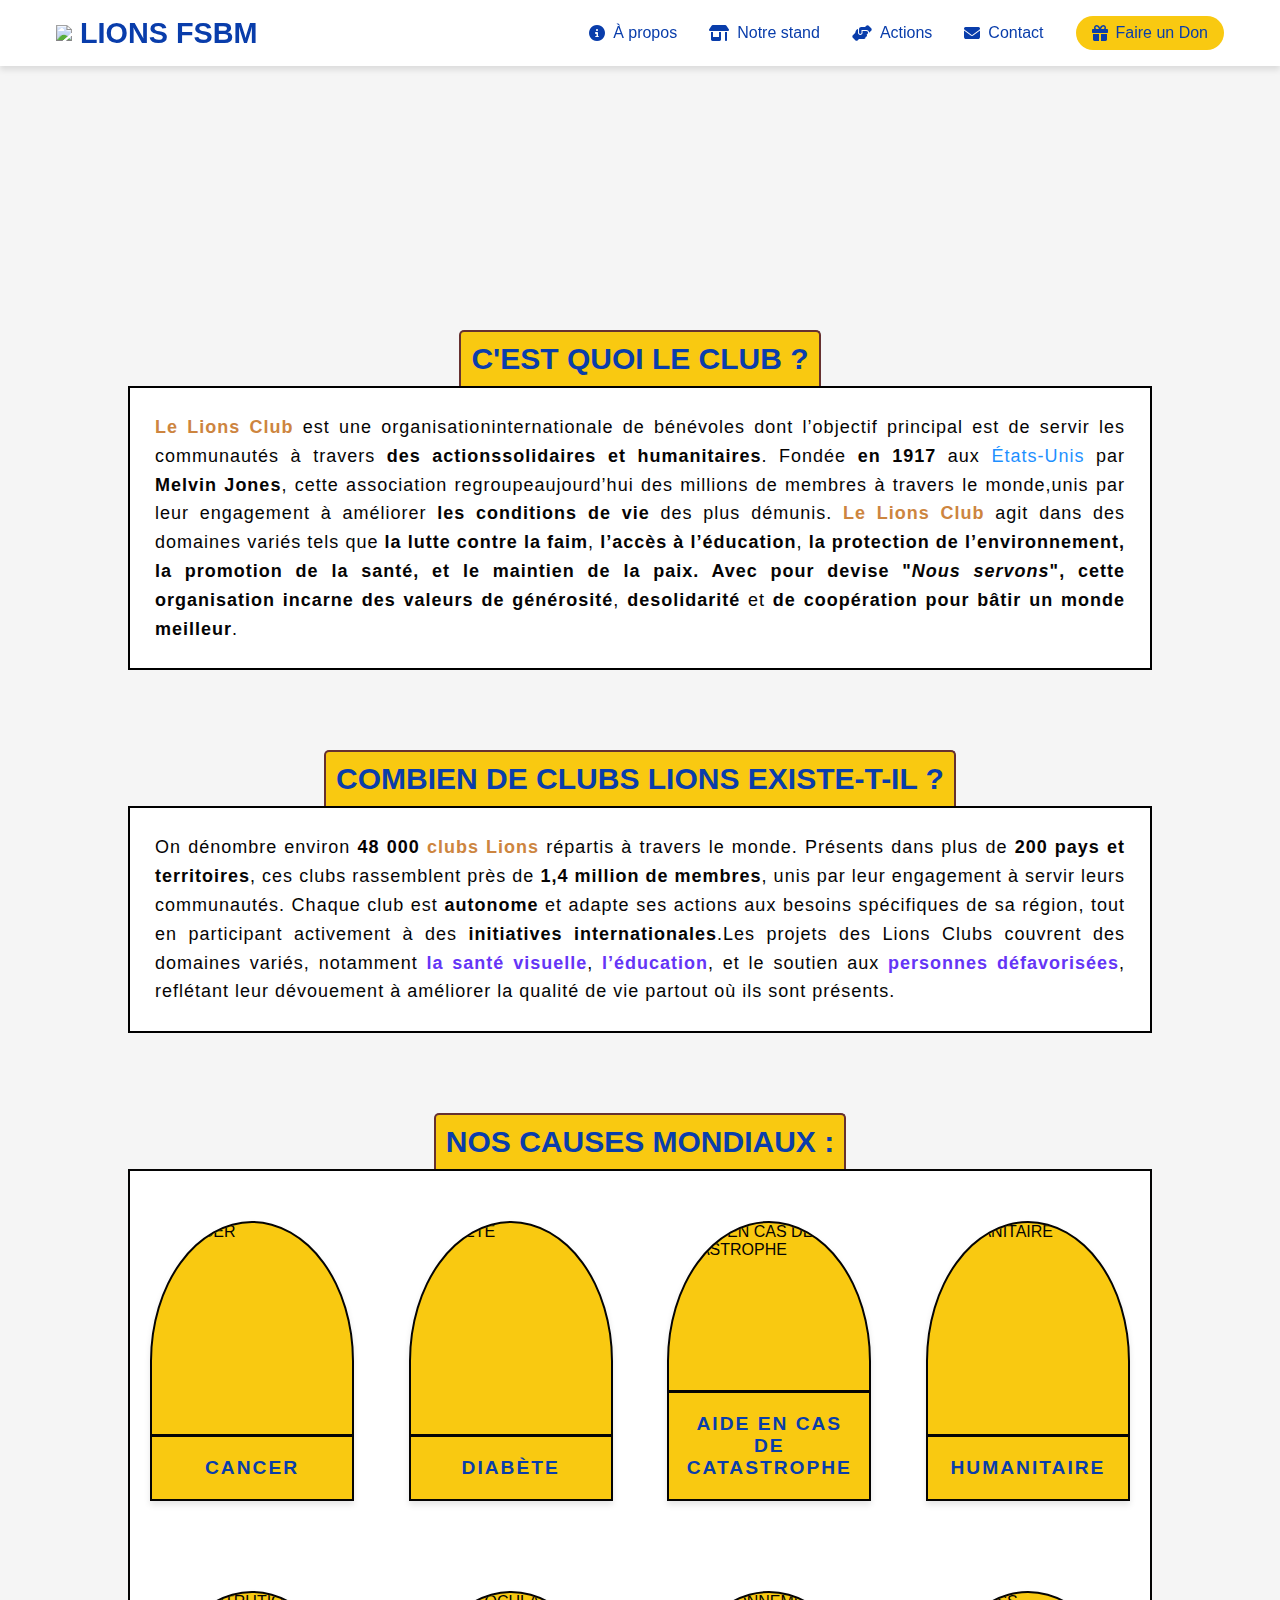
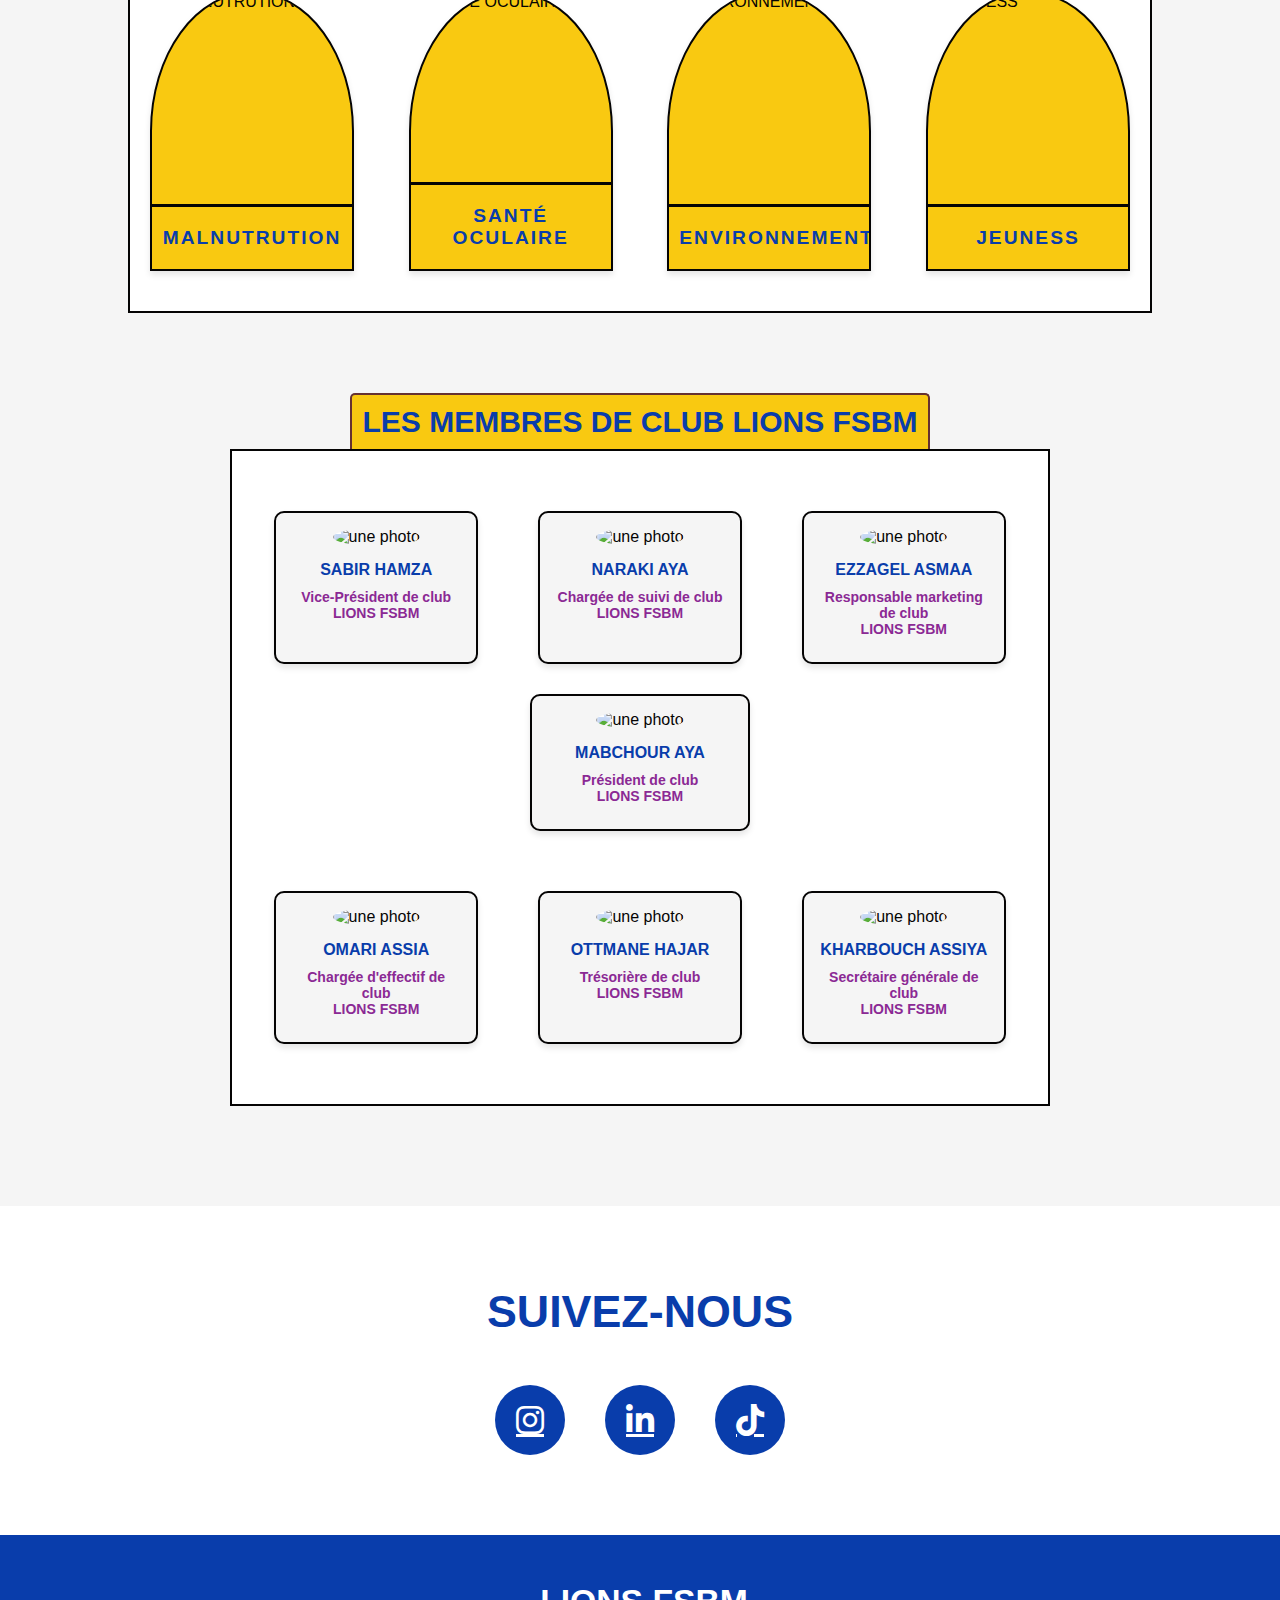
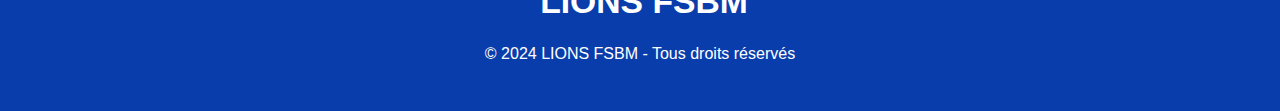
==== commit 7c8d77f3: "Update about.html" ====
--- a/Index/about.html
+++ b/Index/about.html
@@ -21,7 +21,7 @@
     <header class="header">
       <nav class="navbar">
         <div class="logo">
-          <a href="acceuil.html"><img id="icon" src="./Assets/Icons/LIONS_CLUB_LOGO.png" alt="LIONS"/> LIONS FSBM</a>
+          <a href="index.html"><img id="icon" src="./Assets/Icons/LIONS_CLUB_LOGO.png" /> LIONS FSBM</a>
         </div>
         <button class="nav-toggle" aria-label="Menu">
           <i class="fas fa-bars"></i>
